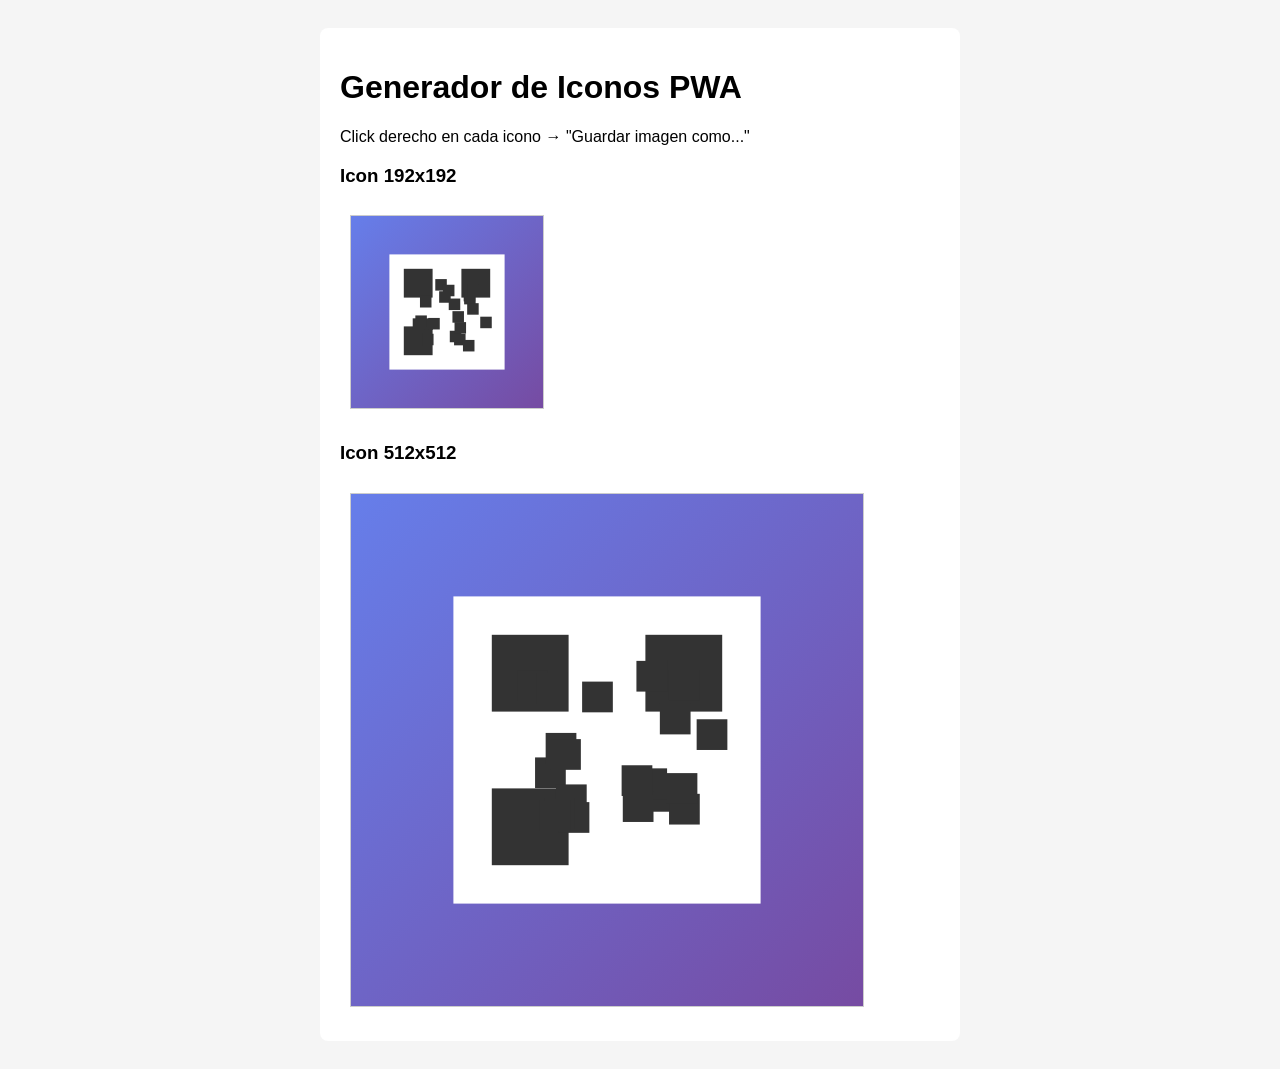
==== docs/generate-icons.html @ e6abd563 "feat: Implementar PWA completa con scanner y generador de QR" ====
<!DOCTYPE html>
<html>
<head>
    <meta charset="UTF-8">
    <title>Generar Iconos</title>
    <style>
        canvas { border: 1px solid #ccc; margin: 10px; }
        body { font-family: Arial; padding: 20px; background: #f5f5f5; }
        .container { max-width: 600px; margin: 0 auto; background: white; padding: 20px; border-radius: 8px; }
    </style>
</head>
<body>
    <div class="container">
        <h1>Generador de Iconos PWA</h1>
        <p>Click derecho en cada icono → "Guardar imagen como..."</p>
        <div>
            <h3>Icon 192x192</h3>
            <canvas id="icon192" width="192" height="192"></canvas>
        </div>
        <div>
            <h3>Icon 512x512</h3>
            <canvas id="icon512" width="512" height="512"></canvas>
        </div>
    </div>

    <script>
        function drawIcon(canvasId, size) {
            const canvas = document.getElementById(canvasId);
            const ctx = canvas.getContext('2d');
            
            // Fondo degradado
            const gradient = ctx.createLinearGradient(0, 0, size, size);
            gradient.addColorStop(0, '#667eea');
            gradient.addColorStop(1, '#764ba2');
            ctx.fillStyle = gradient;
            ctx.fillRect(0, 0, size, size);
            
            // QR simulado
            const qrSize = size * 0.6;
            const qrX = (size - qrSize) / 2;
            const qrY = (size - qrSize) / 2;
            
            ctx.fillStyle = 'white';
            ctx.fillRect(qrX, qrY, qrSize, qrSize);
            
            // Cuadrados del QR
            ctx.fillStyle = '#333';
            const boxSize = qrSize / 8;
            
            // Esquinas (simulando marcadores QR)
            // Superior izquierda
            ctx.fillRect(qrX + boxSize, qrY + boxSize, boxSize * 2, boxSize * 2);
            // Superior derecha
            ctx.fillRect(qrX + qrSize - boxSize * 3, qrY + boxSize, boxSize * 2, boxSize * 2);
            // Inferior izquierda
            ctx.fillRect(qrX + boxSize, qrY + qrSize - boxSize * 3, boxSize * 2, boxSize * 2);
            
            // Patrón aleatorio en el centro
            for (let i = 0; i < 20; i++) {
                const x = qrX + Math.random() * qrSize * 0.6 + qrSize * 0.2;
                const y = qrY + Math.random() * qrSize * 0.6 + qrSize * 0.2;
                const s = boxSize * 0.8;
                ctx.fillRect(x, y, s, s);
            }
        }
        
        drawIcon('icon192', 192);
        drawIcon('icon512', 512);
        
        console.log('Iconos generados. Click derecho → Guardar imagen como...');
        console.log('Guarda como: icon-192.png y icon-512.png');
    </script>
</body>
</html>
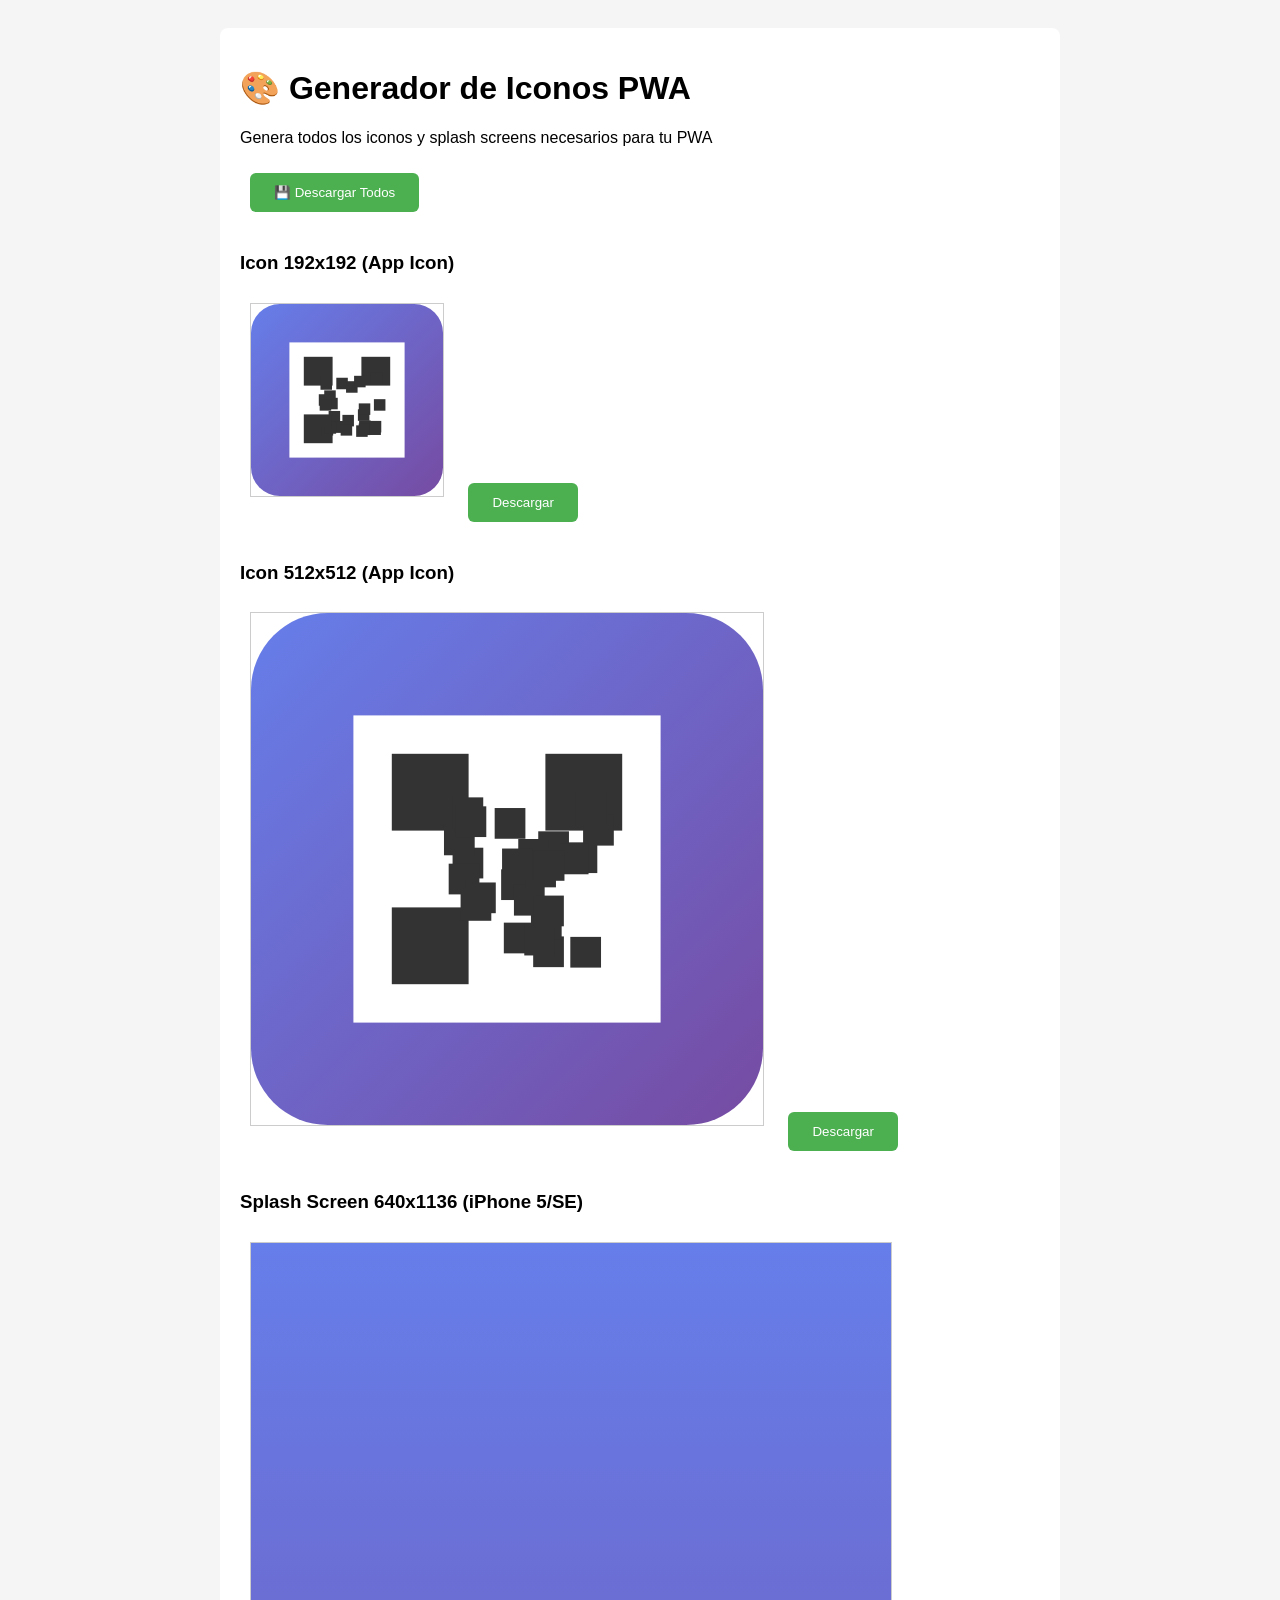
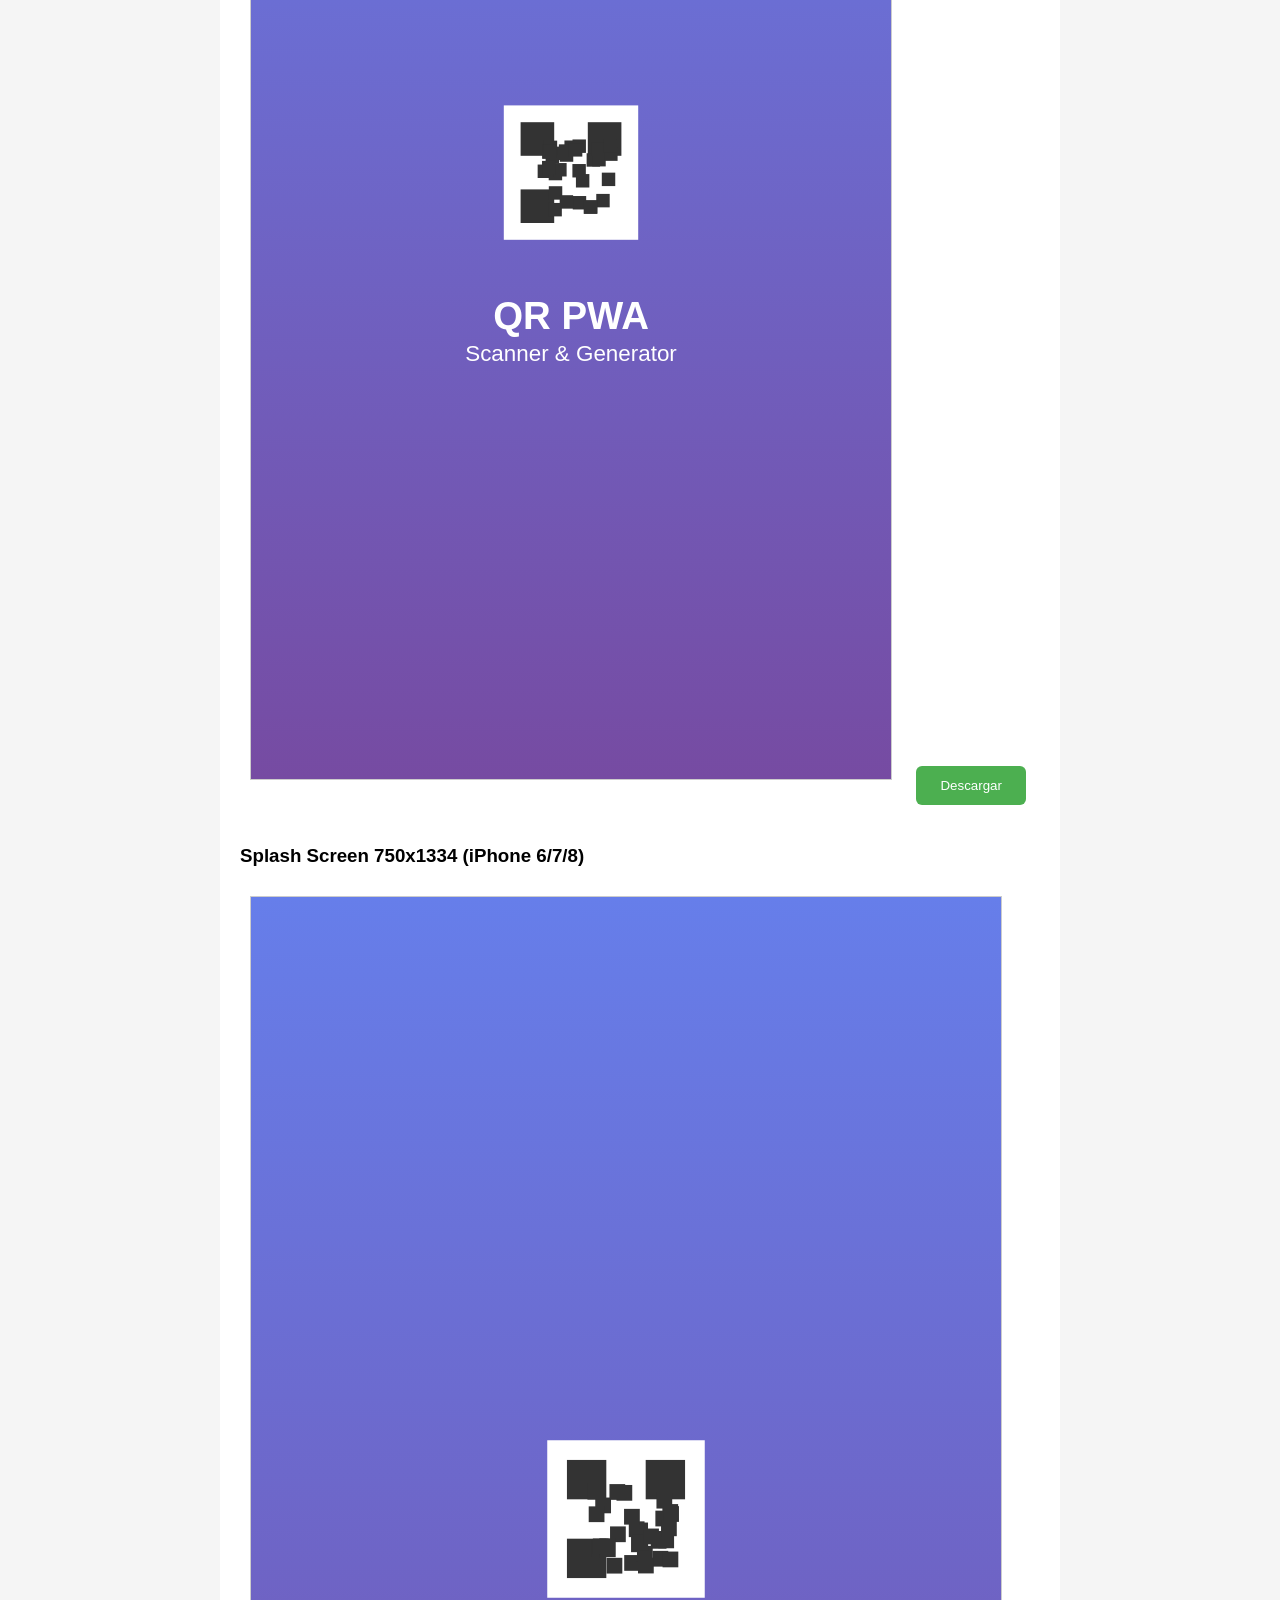
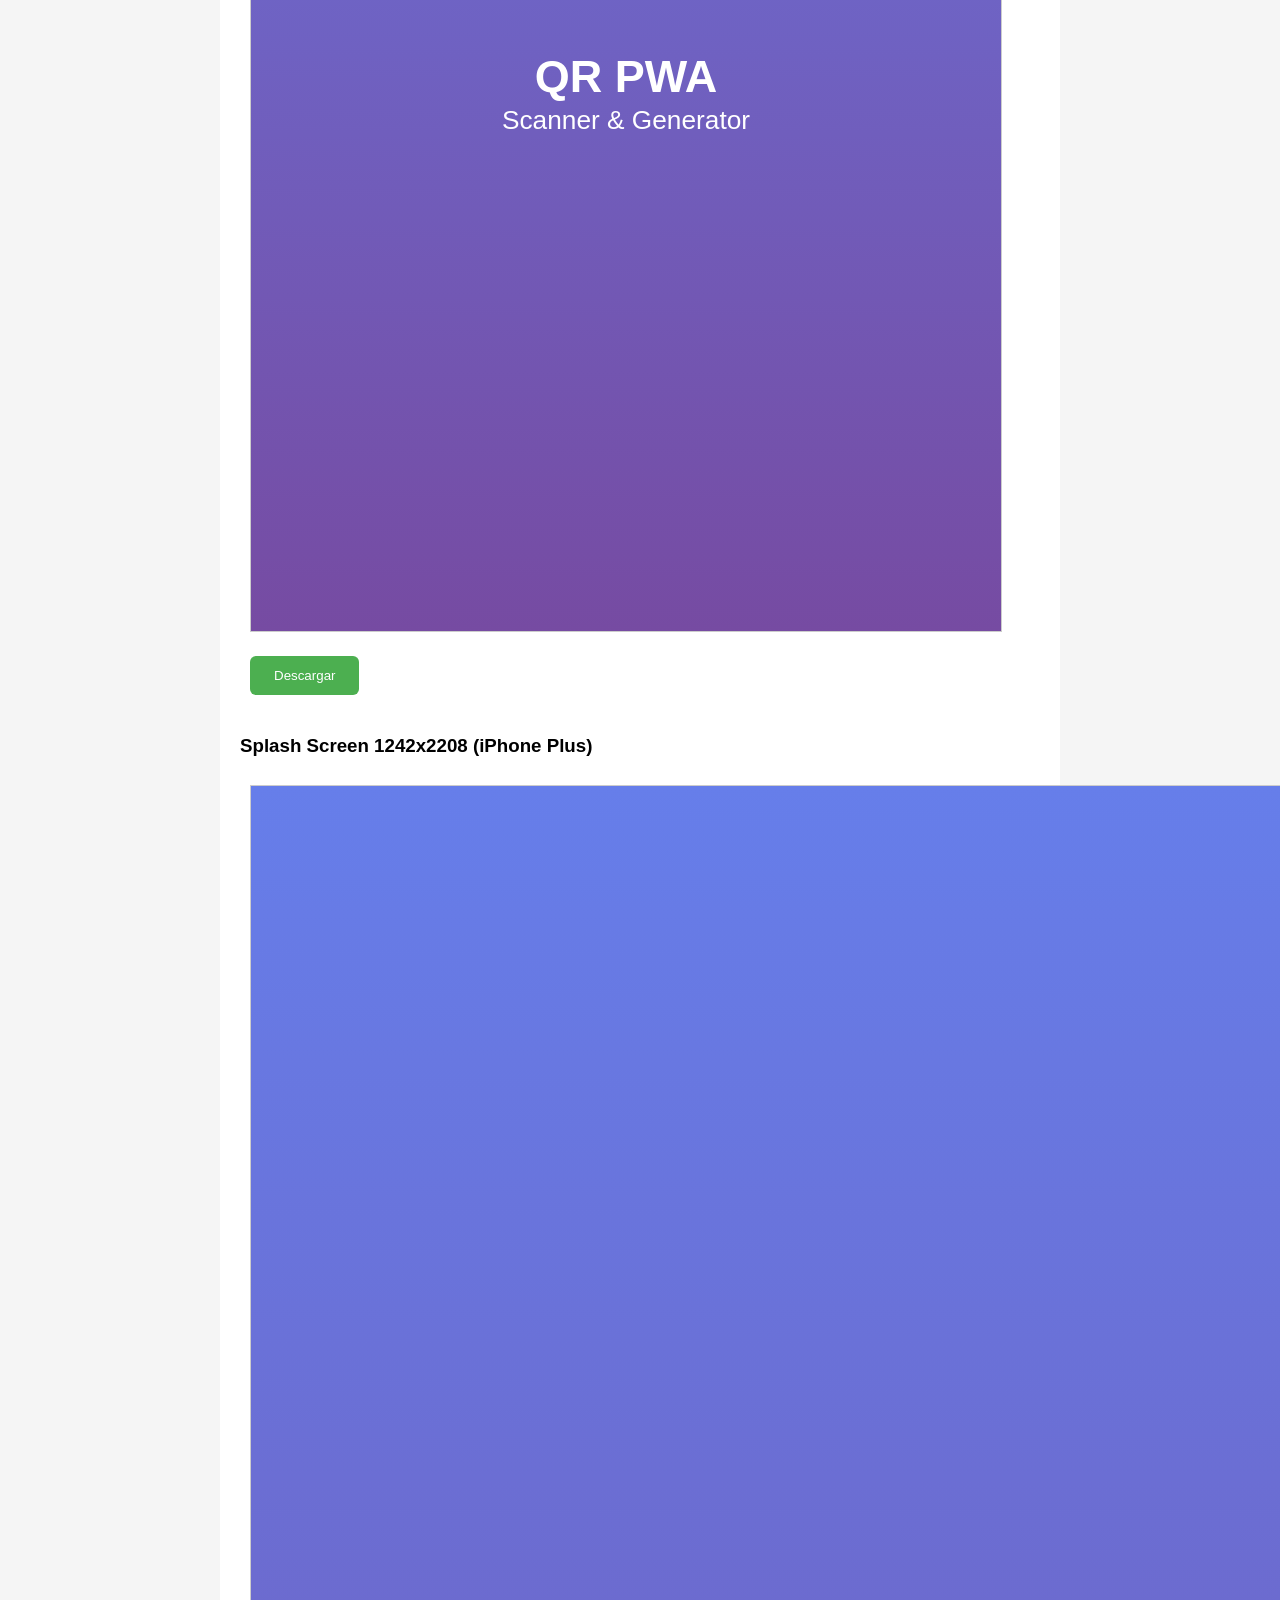
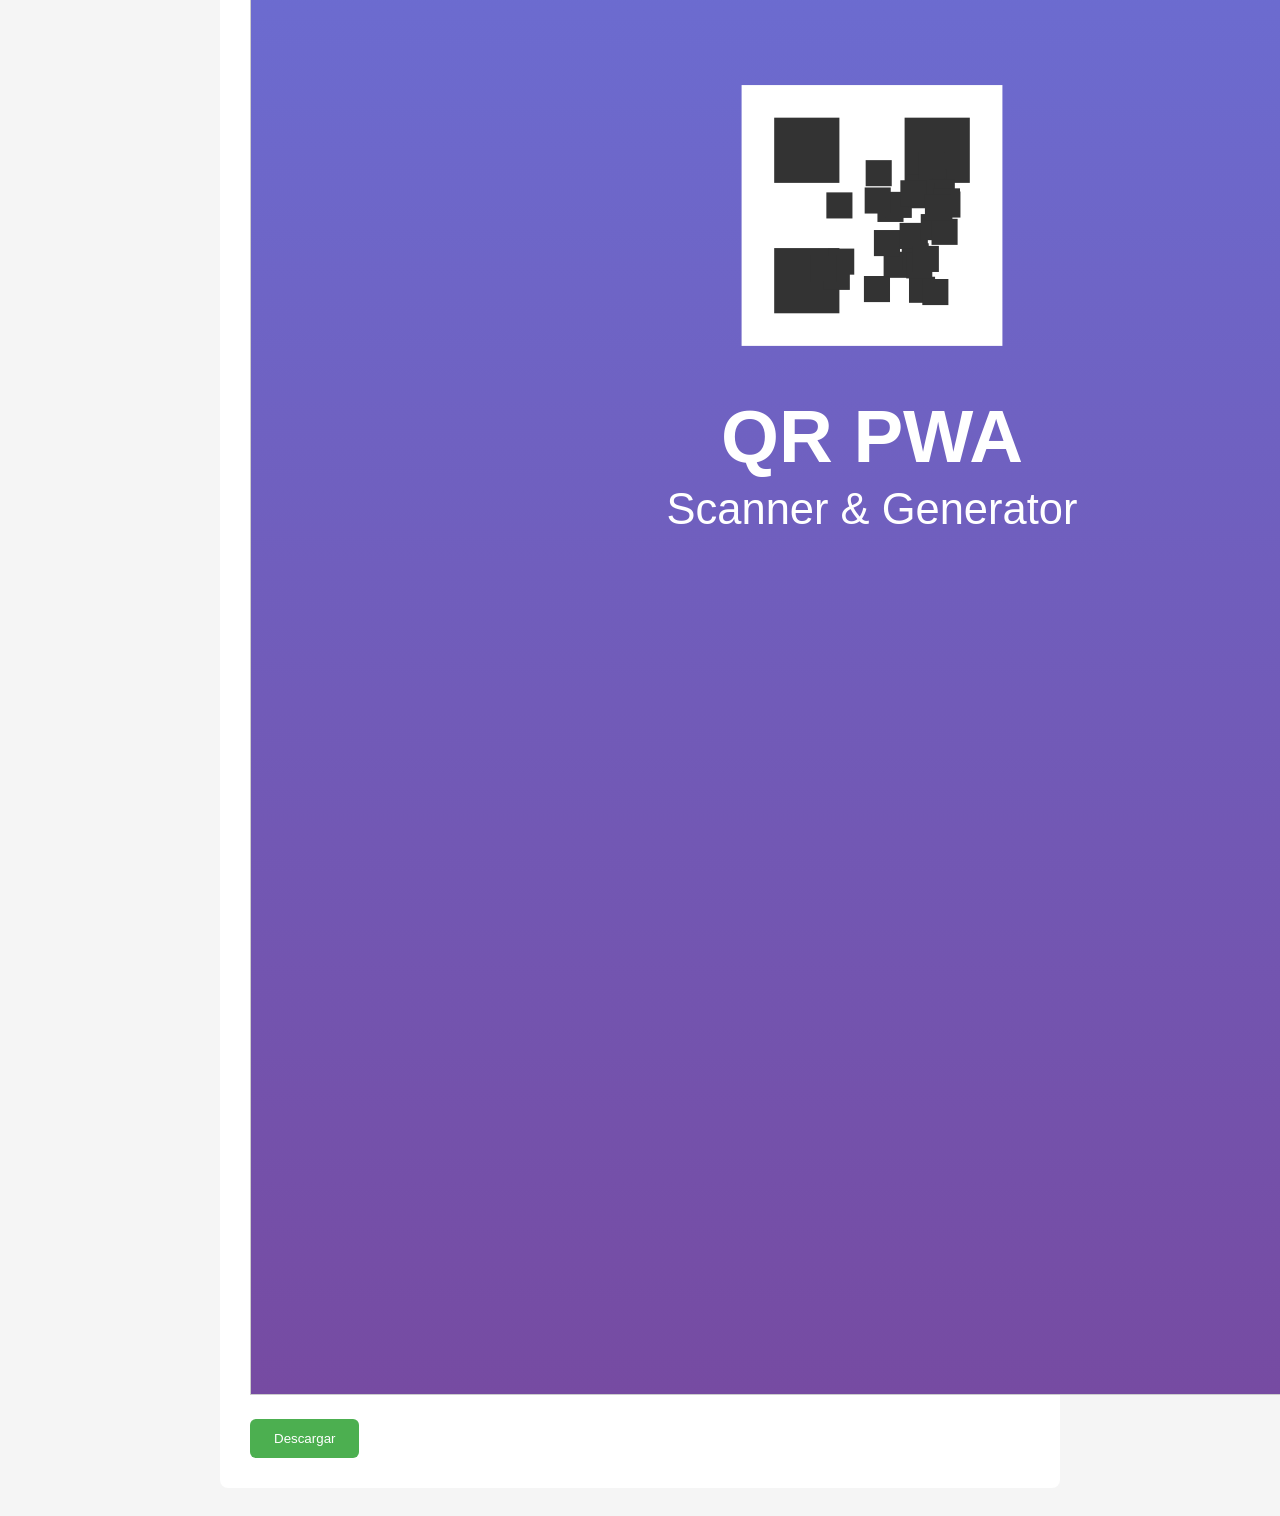
==== commit f8aa9e9c: "feat: Agregar todas las funcionalidades - historial, QR especiales, personalización, modo oscuro, co" ====
--- a/docs/generate-icons.html
+++ b/docs/generate-icons.html
@@ -2,24 +2,51 @@
 <html>
 <head>
     <meta charset="UTF-8">
-    <title>Generar Iconos</title>
+    <title>Generar Iconos PWA</title>
     <style>
         canvas { border: 1px solid #ccc; margin: 10px; }
         body { font-family: Arial; padding: 20px; background: #f5f5f5; }
-        .container { max-width: 600px; margin: 0 auto; background: white; padding: 20px; border-radius: 8px; }
+        .container { max-width: 800px; margin: 0 auto; background: white; padding: 20px; border-radius: 8px; }
+        .btn { padding: 12px 24px; background: #4CAF50; color: white; border: none; border-radius: 6px; cursor: pointer; margin: 10px; }
+        .btn:hover { background: #45a049; }
+        h3 { margin-top: 30px; }
     </style>
 </head>
 <body>
     <div class="container">
-        <h1>Generador de Iconos PWA</h1>
-        <p>Click derecho en cada icono → "Guardar imagen como..."</p>
+        <h1>🎨 Generador de Iconos PWA</h1>
+        <p>Genera todos los iconos y splash screens necesarios para tu PWA</p>
+        
+        <button class="btn" onclick="downloadAll()">💾 Descargar Todos</button>
+        
         <div>
-            <h3>Icon 192x192</h3>
+            <h3>Icon 192x192 (App Icon)</h3>
             <canvas id="icon192" width="192" height="192"></canvas>
+            <button class="btn" onclick="downloadCanvas('icon192', 'icon-192.png')">Descargar</button>
         </div>
+        
         <div>
-            <h3>Icon 512x512</h3>
+            <h3>Icon 512x512 (App Icon)</h3>
             <canvas id="icon512" width="512" height="512"></canvas>
+            <button class="btn" onclick="downloadCanvas('icon512', 'icon-512.png')">Descargar</button>
+        </div>
+        
+        <div>
+            <h3>Splash Screen 640x1136 (iPhone 5/SE)</h3>
+            <canvas id="splash640" width="640" height="1136"></canvas>
+            <button class="btn" onclick="downloadCanvas('splash640', 'splash-640x1136.png')">Descargar</button>
+        </div>
+        
+        <div>
+            <h3>Splash Screen 750x1334 (iPhone 6/7/8)</h3>
+            <canvas id="splash750" width="750" height="1334"></canvas>
+            <button class="btn" onclick="downloadCanvas('splash750', 'splash-750x1334.png')">Descargar</button>
+        </div>
+        
+        <div>
+            <h3>Splash Screen 1242x2208 (iPhone Plus)</h3>
+            <canvas id="splash1242" width="1242" height="2208"></canvas>
+            <button class="btn" onclick="downloadCanvas('splash1242', 'splash-1242x2208.png')">Descargar</button>
         </div>
     </div>
 
@@ -48,27 +75,114 @@
             const boxSize = qrSize / 8;
             
             // Esquinas (simulando marcadores QR)
-            // Superior izquierda
             ctx.fillRect(qrX + boxSize, qrY + boxSize, boxSize * 2, boxSize * 2);
-            // Superior derecha
             ctx.fillRect(qrX + qrSize - boxSize * 3, qrY + boxSize, boxSize * 2, boxSize * 2);
-            // Inferior izquierda
             ctx.fillRect(qrX + boxSize, qrY + qrSize - boxSize * 3, boxSize * 2, boxSize * 2);
             
             // Patrón aleatorio en el centro
-            for (let i = 0; i < 20; i++) {
-                const x = qrX + Math.random() * qrSize * 0.6 + qrSize * 0.2;
-                const y = qrY + Math.random() * qrSize * 0.6 + qrSize * 0.2;
+            for (let i = 0; i < 25; i++) {
+                const x = qrX + Math.random() * qrSize * 0.5 + qrSize * 0.25;
+                const y = qrY + Math.random() * qrSize * 0.5 + qrSize * 0.25;
                 const s = boxSize * 0.8;
                 ctx.fillRect(x, y, s, s);
             }
+            
+            // Borde redondeado (opcional)
+            const radius = size * 0.15;
+            ctx.globalCompositeOperation = 'destination-in';
+            ctx.beginPath();
+            ctx.roundRect(0, 0, size, size, radius);
+            ctx.fill();
+            ctx.globalCompositeOperation = 'source-over';
         }
         
+        function drawSplashScreen(canvasId, width, height) {
+            const canvas = document.getElementById(canvasId);
+            const ctx = canvas.getContext('2d');
+            
+            // Fondo degradado
+            const gradient = ctx.createLinearGradient(0, 0, 0, height);
+            gradient.addColorStop(0, '#667eea');
+            gradient.addColorStop(1, '#764ba2');
+            ctx.fillStyle = gradient;
+            ctx.fillRect(0, 0, width, height);
+            
+            // Logo/Icono en el centro
+            const iconSize = Math.min(width, height) * 0.3;
+            const iconX = (width - iconSize) / 2;
+            const iconY = (height - iconSize) / 2 - iconSize * 0.2;
+            
+            // Dibujar QR grande
+            const qrSize = iconSize * 0.7;
+            const qrX = iconX + (iconSize - qrSize) / 2;
+            const qrY = iconY + (iconSize - qrSize) / 2;
+            
+            ctx.fillStyle = 'white';
+            ctx.fillRect(qrX, qrY, qrSize, qrSize);
+            
+            ctx.fillStyle = '#333';
+            const boxSize = qrSize / 8;
+            
+            ctx.fillRect(qrX + boxSize, qrY + boxSize, boxSize * 2, boxSize * 2);
+            ctx.fillRect(qrX + qrSize - boxSize * 3, qrY + boxSize, boxSize * 2, boxSize * 2);
+            ctx.fillRect(qrX + boxSize, qrY + qrSize - boxSize * 3, boxSize * 2, boxSize * 2);
+            
+            for (let i = 0; i < 30; i++) {
+                const x = qrX + Math.random() * qrSize * 0.5 + qrSize * 0.25;
+                const y = qrY + Math.random() * qrSize * 0.5 + qrSize * 0.25;
+                const s = boxSize * 0.8;
+                ctx.fillRect(x, y, s, s);
+            }
+            
+            // Texto debajo
+            const textY = iconY + iconSize + 60;
+            ctx.fillStyle = 'white';
+            ctx.font = `bold ${width * 0.06}px sans-serif`;
+            ctx.textAlign = 'center';
+            ctx.fillText('QR PWA', width / 2, textY);
+            
+            ctx.font = `${width * 0.035}px sans-serif`;
+            ctx.fillText('Scanner & Generator', width / 2, textY + width * 0.05);
+        }
+        
+        function downloadCanvas(canvasId, filename) {
+            const canvas = document.getElementById(canvasId);
+            canvas.toBlob((blob) => {
+                const url = URL.createObjectURL(blob);
+                const a = document.createElement('a');
+                a.href = url;
+                a.download = filename;
+                document.body.appendChild(a);
+                a.click();
+                document.body.removeChild(a);
+                URL.revokeObjectURL(url);
+            });
+        }
+        
+        function downloadAll() {
+            const canvases = [
+                { id: 'icon192', name: 'icon-192.png' },
+                { id: 'icon512', name: 'icon-512.png' },
+                { id: 'splash640', name: 'splash-640x1136.png' },
+                { id: 'splash750', name: 'splash-750x1334.png' },
+                { id: 'splash1242', name: 'splash-1242x2208.png' }
+            ];
+            
+            canvases.forEach((item, index) => {
+                setTimeout(() => {
+                    downloadCanvas(item.id, item.name);
+                }, index * 500);
+            });
+        }
+        
+        // Generar todos los iconos al cargar
         drawIcon('icon192', 192);
         drawIcon('icon512', 512);
+        drawSplashScreen('splash640', 640, 1136);
+        drawSplashScreen('splash750', 750, 1334);
+        drawSplashScreen('splash1242', 1242, 2208);
         
-        console.log('Iconos generados. Click derecho → Guardar imagen como...');
-        console.log('Guarda como: icon-192.png y icon-512.png');
+        console.log('✅ Iconos generados. Click en "Descargar Todos" o descarga individualmente.');
     </script>
 </body>
 </html>
